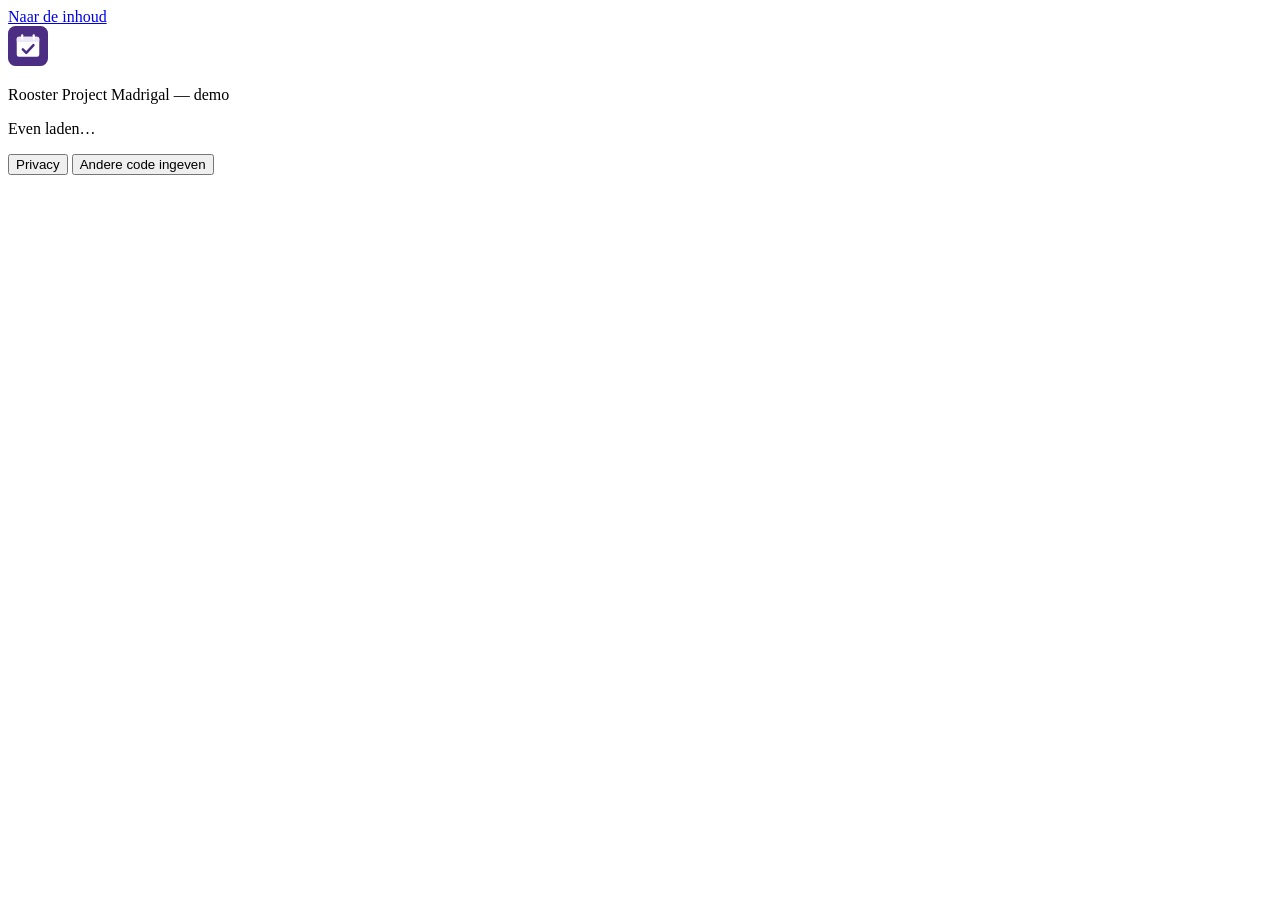
==== tests/demo.html @ 9b356f6f "Manifest, plaatshouder-icoon en demo zonder Google toevoegen Met manifest.json kan je de pagina op j" ====
<!doctype html>
<html lang="nl">
<head>
  <meta charset="utf-8">
  <meta name="viewport" content="width=device-width, initial-scale=1">
  <title>Demo rooster Project Madrigal</title>
  <link rel="icon" href="../icon.svg" type="image/svg+xml">
  <link rel="stylesheet" href="../styles.css">
</head>
<body>
  <!-- Demo zonder Google: dezelfde tool, met een nagebootste server (demo-api.js).
       Codes: "demo" (vrijwilliger) en "demo-coordinator" (coördinator). -->
  <a class="sla-over" href="#inhoud">Naar de inhoud</a>
  <header class="kop">
    <div class="breed kop-binnen">
      <img src="../icon.svg" alt="" width="40" height="40">
      <p class="titel">Rooster <span>Project Madrigal — demo</span></p>
    </div>
  </header>
  <nav id="tabs" class="tabs" aria-label="Onderdelen" hidden></nav>
  <main id="inhoud" class="breed" tabindex="-1">
    <p>Even laden…</p>
  </main>
  <footer class="voet breed">
    <button type="button" class="link" id="privacy-knop">Privacy</button>
    <button type="button" class="link" id="code-wissen">Andere code ingeven</button>
  </footer>
  <script>window.ROOSTER_CONFIG = { scriptUrl: '' };</script>
  <script src="../roosterregels.js"></script>
  <script src="demo-api.js"></script>
  <script src="../app.js"></script>
</body>
</html>
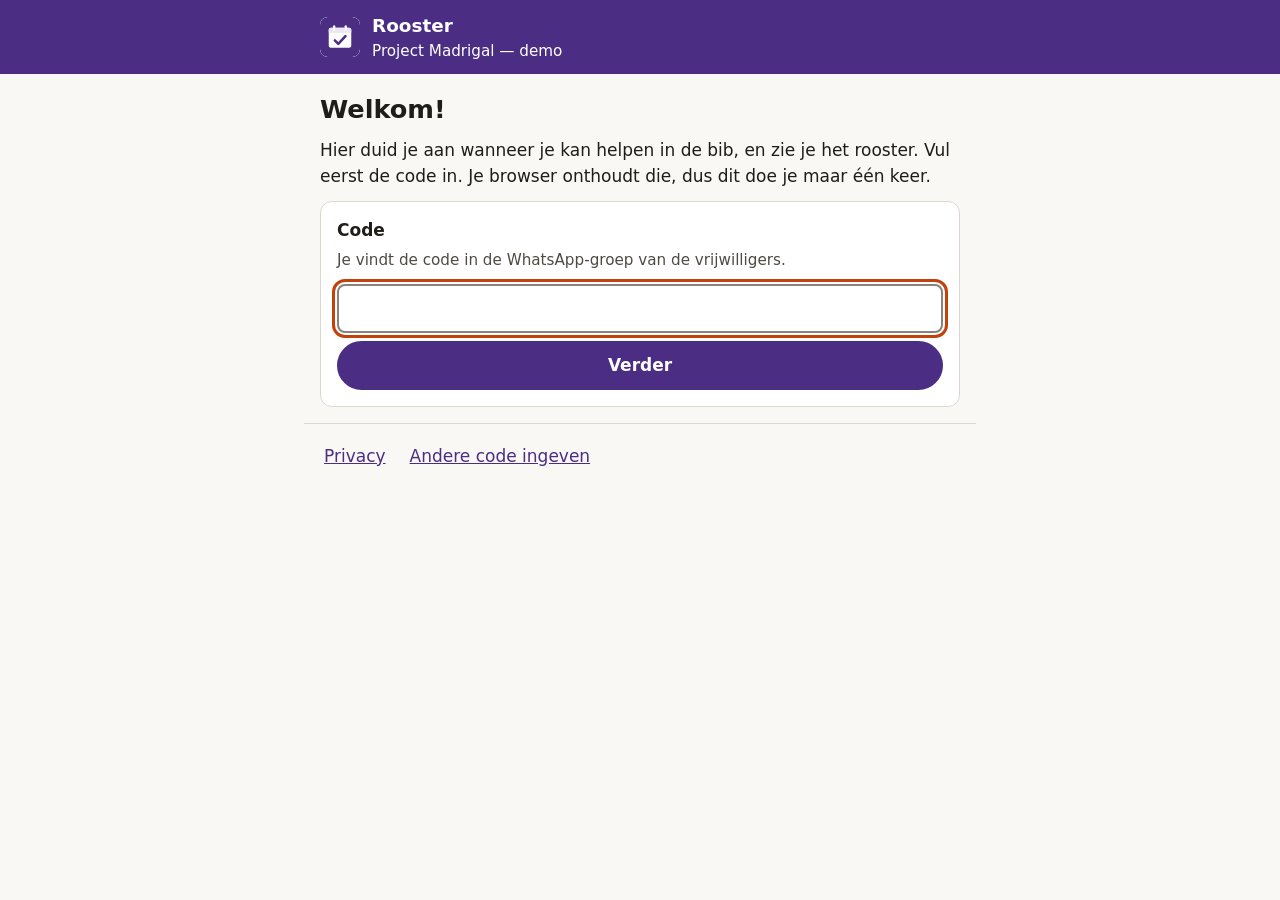
==== commit 24146b9e: "Keuze Back-up in plaats van 'Kan als het moet', planner in plaats van coördinator - Per avond: Graag" ====
--- a/tests/demo.html
+++ b/tests/demo.html
@@ -9,7 +9,7 @@
 </head>
 <body>
   <!-- Demo zonder Google: dezelfde tool, met een nagebootste server (demo-api.js).
-       Codes: "demo" (vrijwilliger) en "demo-coordinator" (coördinator). -->
+       Codes: "demo" (vrijwilliger) en "demo-planner" (planner). -->
   <a class="sla-over" href="#inhoud">Naar de inhoud</a>
   <header class="kop">
     <div class="breed kop-binnen">
--- a/styles.css
+++ b/styles.css
@@ -0,0 +1,331 @@
+/*
+ * styles.css — de vormgeving van de roostertool.
+ *
+ * Huisstijl aanpassen? Wijzig enkel de variabelen hieronder.
+ * Kies kleuren met genoeg contrast (WCAG AA: minstens 4,5 : 1 voor tekst).
+ */
+:root {
+  --kleur-achtergrond: #faf8f5;
+  --kleur-vlak: #ffffff;
+  --kleur-tekst: #1f1d1a;
+  --kleur-tekst-zacht: #4f4a44;
+  --kleur-accent: #4b2e83;          /* knoppen, links, kop */
+  --kleur-accent-tekst: #ffffff;    /* tekst op de accentkleur */
+  --kleur-accent-licht: #ece6f6;
+  --kleur-rand: #8a837b;
+  --kleur-lijn: #ddd7cf;
+  --kleur-focus: #c2410c;
+  --kleur-fout: #a4161a;
+  --kleur-fout-licht: #fdecec;
+  --kleur-let-op: #7a4b00;
+  --kleur-let-op-licht: #fff4dc;
+  --kleur-gelukt: #1b5e20;
+  --kleur-gelukt-licht: #e8f5e9;
+  --kleur-info-licht: #eef3f8;
+  --kleur-graag: #d8f0dc;
+  --kleur-kan: #fff1c9;
+  --kleur-niet: #f3f1ee;
+
+  --letter: system-ui, -apple-system, "Segoe UI", Roboto, "Helvetica Neue", Arial, sans-serif;
+  --letter-kop: var(--letter);
+  --tekstgrootte: 1.0625rem;
+  --hoek: 0.75rem;
+  --ruimte: 1rem;
+  --breedte: 42rem;
+  --breedte-coordinator: 64rem;
+}
+
+*, *::before, *::after { box-sizing: border-box; }
+
+html { -webkit-text-size-adjust: 100%; }
+
+body {
+  margin: 0;
+  background: var(--kleur-achtergrond);
+  color: var(--kleur-tekst);
+  font-family: var(--letter);
+  font-size: var(--tekstgrootte);
+  line-height: 1.5;
+}
+
+.breed {
+  max-width: var(--breedte);
+  margin: 0 auto;
+  padding: 0 var(--ruimte);
+}
+
+main { padding-bottom: 2rem; }
+main:focus { outline: none; }
+
+h1, h2, h3 { font-family: var(--letter-kop); line-height: 1.25; }
+h1 { font-size: 1.6rem; margin: 1.25rem 0 0.75rem; }
+h2 { font-size: 1.3rem; margin: 1.75rem 0 0.5rem; }
+h3 { font-size: 1.1rem; margin: 0 0 0.5rem; }
+h1:focus { outline: none; }
+
+p { margin: 0 0 0.75rem; }
+
+a { color: var(--kleur-accent); }
+
+:focus-visible {
+  outline: 3px solid var(--kleur-focus);
+  outline-offset: 2px;
+}
+
+/* Link om meteen naar de inhoud te springen (voor wie met het toetsenbord werkt). */
+.sla-over {
+  position: absolute;
+  left: -999px;
+  top: 0;
+  background: var(--kleur-vlak);
+  padding: 0.5rem 1rem;
+  z-index: 10;
+}
+.sla-over:focus { left: var(--ruimte); }
+
+/* Kop */
+.kop {
+  background: var(--kleur-accent);
+  color: var(--kleur-accent-tekst);
+}
+.kop-binnen {
+  display: flex;
+  align-items: center;
+  gap: 0.75rem;
+  padding-top: 0.75rem;
+  padding-bottom: 0.75rem;
+}
+.kop img { border-radius: 0.5rem; background: var(--kleur-vlak); }
+.titel { margin: 0; font-size: 1.15rem; font-weight: 700; }
+.titel span { display: block; font-weight: 400; font-size: 0.95rem; }
+
+/* Tabs */
+.tabs {
+  background: var(--kleur-vlak);
+  border-bottom: 1px solid var(--kleur-lijn);
+  position: sticky;
+  top: 0;
+  z-index: 5;
+}
+.tabs ul {
+  list-style: none;
+  display: flex;
+  gap: 0.25rem;
+  overflow-x: auto;
+  margin: 0 auto;
+}
+.tab {
+  min-height: 48px;
+  padding: 0.5rem 0.9rem;
+  border: 0;
+  border-bottom: 4px solid transparent;
+  background: none;
+  color: var(--kleur-tekst);
+  font: inherit;
+  font-weight: 600;
+  cursor: pointer;
+  white-space: nowrap;
+}
+.tab[aria-current="page"] {
+  border-bottom-color: var(--kleur-accent);
+  color: var(--kleur-accent);
+}
+
+/* Blokken en meldingen */
+.blok {
+  background: var(--kleur-vlak);
+  border: 1px solid var(--kleur-lijn);
+  border-radius: var(--hoek);
+  padding: var(--ruimte);
+  margin: 0 0 var(--ruimte);
+}
+.blok > :last-child { margin-bottom: 0; }
+.info { background: var(--kleur-info-licht); }
+.fout { background: var(--kleur-fout-licht); border-color: var(--kleur-fout); color: var(--kleur-fout); }
+.let-op { background: var(--kleur-let-op-licht); border-color: var(--kleur-let-op); }
+.gelukt { background: var(--kleur-gelukt-licht); border-color: var(--kleur-gelukt); }
+.gelukt h2 { margin-top: 0; color: var(--kleur-gelukt); }
+.bezig { color: var(--kleur-tekst-zacht); font-style: italic; }
+.intro { font-size: 1.1rem; }
+.hulp { color: var(--kleur-tekst-zacht); font-size: 0.95rem; }
+.klein { font-size: 0.8rem; font-weight: 400; color: var(--kleur-tekst-zacht); }
+
+.uitleg {
+  margin: 0 0 var(--ruimte);
+}
+.uitleg summary {
+  cursor: pointer;
+  font-weight: 600;
+  color: var(--kleur-accent);
+  min-height: 44px;
+  display: flex;
+  align-items: center;
+}
+
+/* Formulieren */
+label, legend { font-weight: 600; display: block; margin-bottom: 0.35rem; }
+.veld { margin-bottom: var(--ruimte); }
+.veld:last-child { margin-bottom: 0; }
+
+input[type="text"], select, textarea {
+  width: 100%;
+  min-height: 48px;
+  padding: 0.6rem 0.75rem;
+  border: 2px solid var(--kleur-rand);
+  border-radius: 0.5rem;
+  background: var(--kleur-vlak);
+  color: var(--kleur-tekst);
+  font: inherit;
+}
+textarea { min-height: 6rem; resize: vertical; }
+
+.rij { display: flex; gap: 0.5rem; }
+.rij input { flex: 1; }
+
+.groep {
+  border: 1px solid var(--kleur-lijn);
+  border-radius: var(--hoek);
+  background: var(--kleur-vlak);
+  padding: var(--ruimte);
+  margin: 0 0 var(--ruimte);
+}
+.groep legend {
+  float: left;          /* zodat de legende binnen het kader staat */
+  width: 100%;
+  padding: 0;
+  margin-bottom: 0.5rem;
+}
+.groep legend::first-letter { text-transform: uppercase; }
+.groep legend + * { clear: both; }
+
+/* Keuzerondjes als grote knoppen */
+.keuzes {
+  display: flex;
+  flex-wrap: wrap;
+  gap: 0.5rem;
+  clear: both;
+}
+.keuze {
+  display: flex;
+  align-items: center;
+  gap: 0.5rem;
+  min-height: 48px;
+  margin: 0;
+  padding: 0.5rem 0.9rem;
+  border: 2px solid var(--kleur-rand);
+  border-radius: 999px;
+  background: var(--kleur-vlak);
+  font-weight: 500;
+  cursor: pointer;
+}
+.keuze input { width: 1.25rem; height: 1.25rem; margin: 0; accent-color: var(--kleur-accent); }
+.keuze:has(input:checked) {
+  border-color: var(--kleur-accent);
+  background: var(--kleur-accent-licht);
+  font-weight: 700;
+}
+.keuze:has(input:focus-visible) { outline: 3px solid var(--kleur-focus); outline-offset: 2px; }
+
+/* Knoppen */
+.knop {
+  display: inline-flex;
+  align-items: center;
+  justify-content: center;
+  min-height: 48px;
+  padding: 0.6rem 1.2rem;
+  border: 2px solid var(--kleur-accent);
+  border-radius: 999px;
+  background: var(--kleur-vlak);
+  color: var(--kleur-accent);
+  font: inherit;
+  font-weight: 700;
+  cursor: pointer;
+}
+.knop.hoofd {
+  background: var(--kleur-accent);
+  color: var(--kleur-accent-tekst);
+}
+.knop:disabled { opacity: 0.6; cursor: wait; }
+.formulier > .knop.hoofd, form.blok > .knop.hoofd { width: 100%; margin-top: 0.5rem; }
+.knoppen { display: flex; flex-wrap: wrap; gap: 0.5rem; margin: 0 0 var(--ruimte); }
+.blok .knoppen { margin: 0.75rem 0 0; }
+
+.link {
+  background: none;
+  border: 0;
+  padding: 0.75rem 0.25rem;
+  min-height: 44px;
+  color: var(--kleur-accent);
+  text-decoration: underline;
+  font: inherit;
+  cursor: pointer;
+}
+
+/* Avonden */
+.avond-datum { font-weight: 700; margin-bottom: 0.25rem; }
+.avond-datum::first-letter { text-transform: uppercase; }
+.avond h3::first-letter { text-transform: uppercase; }
+.dicht { background: var(--kleur-niet); }
+.event { color: var(--kleur-tekst-zacht); }
+
+.rooster { list-style: none; padding: 0; margin: 0; }
+.rooster li {
+  background: var(--kleur-vlak);
+  border: 1px solid var(--kleur-lijn);
+  border-radius: var(--hoek);
+  padding: var(--ruimte);
+  margin-bottom: 0.75rem;
+}
+.rooster li.dicht { background: var(--kleur-niet); }
+.rooster li.ik { border: 2px solid var(--kleur-accent); }
+.rooster li p { margin-bottom: 0.25rem; }
+.rooster li .knop { margin-top: 0.5rem; }
+
+/* Planner */
+body:has(.sectie) .breed { max-width: var(--breedte-coordinator); }
+.sectie { margin-bottom: 2rem; }
+.avond-beheer { display: grid; gap: 0.75rem; }
+.avond-beheer legend { margin-bottom: 0; }
+.motivatie { font-style: italic; color: var(--kleur-tekst-zacht); margin-top: 0.5rem; }
+.waarschuwingen, .meldingen { margin: 0.5rem 0 0; padding-left: 1.25rem; }
+.waarschuwingen { color: var(--kleur-fout); }
+.meldingen { color: var(--kleur-tekst-zacht); }
+
+.tabel-scroll {
+  overflow-x: auto;
+  border: 1px solid var(--kleur-lijn);
+  border-radius: var(--hoek);
+  background: var(--kleur-vlak);
+  margin-bottom: var(--ruimte);
+}
+.tabel { border-collapse: collapse; width: 100%; font-size: 0.95rem; }
+.tabel caption { text-align: left; padding: 0.75rem; font-weight: 600; }
+.tabel th, .tabel td {
+  border-top: 1px solid var(--kleur-lijn);
+  padding: 0.5rem 0.6rem;
+  text-align: left;
+  white-space: nowrap;
+}
+.tabel td.opmerking { white-space: normal; min-width: 12rem; }
+.k-graag { background: var(--kleur-graag); font-weight: 700; }
+.k-backup, .k-kan { background: var(--kleur-kan); }
+.k-niet { background: var(--kleur-niet); color: var(--kleur-tekst-zacht); }
+
+@media (min-width: 40rem) {
+  .avond-beheer { grid-template-columns: 1fr 2fr; }
+  .avond-beheer legend { grid-column: 1 / -1; }
+}
+
+/* Voet */
+.voet {
+  display: flex;
+  flex-wrap: wrap;
+  gap: 1rem;
+  border-top: 1px solid var(--kleur-lijn);
+  padding-top: 0.5rem;
+  padding-bottom: 2rem;
+}
+
+@media (prefers-reduced-motion: reduce) {
+  * { scroll-behavior: auto !important; transition: none !important; }
+}
